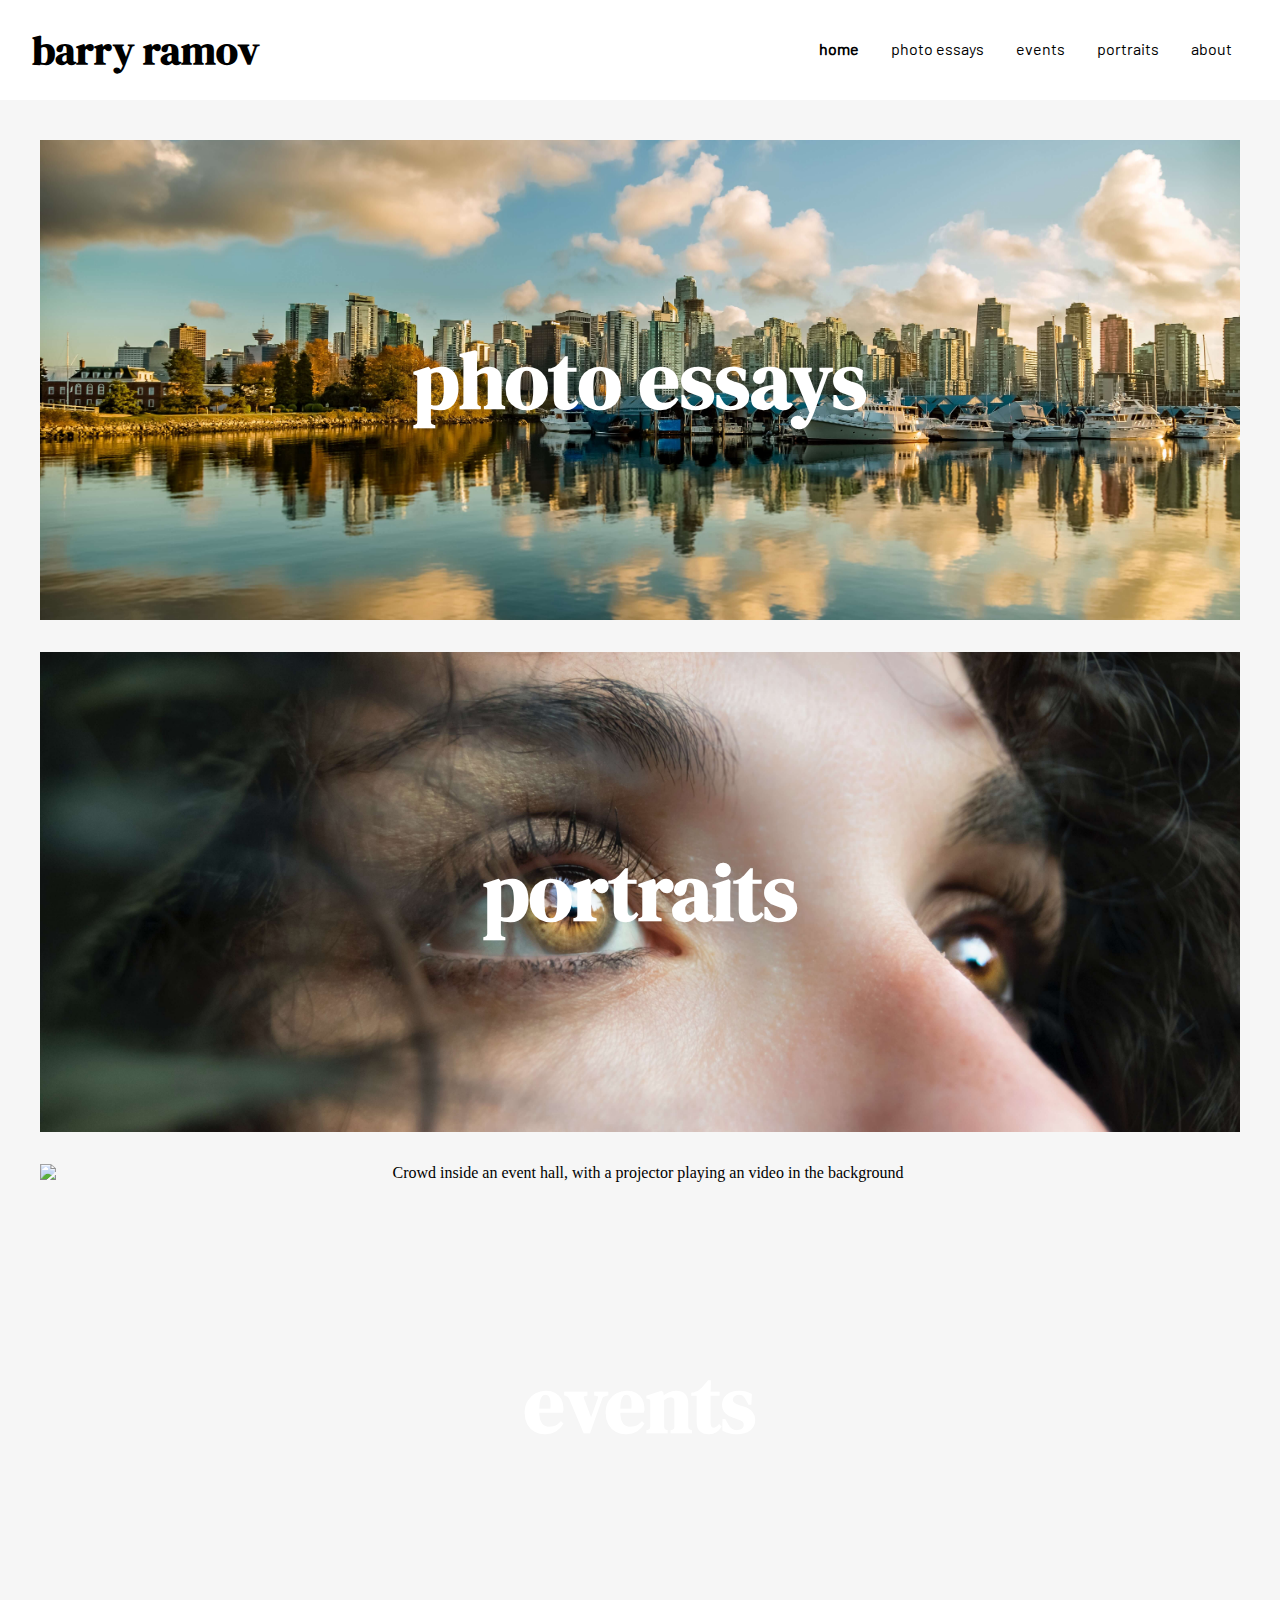
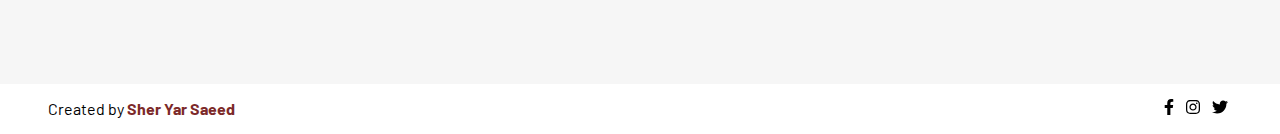
==== index.html @ 220bd34b "first commit" ====
<!DOCTYPE html>
<html lang="en">
<head>
    <meta charset="UTF-8">
    <meta http-equiv="X-UA-Compatible" content="IE=edge">
    <meta name="viewport" content="width=device-width, initial-scale=1.0">
    <title>Barry Ramov</title>

    <!-- StyleSheets -->
    <link rel="stylesheet" href="styles/normalize-fwd.css">
    <link rel="stylesheet" href="styles/styles.css">
</head>
<body>

    <header class="site-header">
            <nav>
            <h1><a href="index.html">barry ramov</a></h1>
                <ul>
                    <li><b><a href="index.html">home</a></b></li>
                    <li><a href="photo-essays.html">photo essays</a></li>
                    <li><a href="events.html">events</a></li>
                    <li><a href="portraits.html">portraits</a></li>
                    <li><a href="about.html">about</a></li>
                </ul>
            </nav>

    <div class="overlay"></div>

    </header>


    <main class="site-body">

        <section class="banner">
            <a href="photo-essays.html">
                <img src="images/home/essays-hero.jpg" alt="Vancouver">
                <h2 class="banner-title">photo essays</h2>
            </a>
        </section>

        <section class="banner">
            <a href="portraits.html">
                <img src="images/home/portraits-hero.jpg" alt="Woman with hazel eyes and curly hair">
                <h2 class="banner-title">portraits</h2>
            </a>
        </section>

        <section class="banner">
            <a href="events.html">
                <img src="images/home/events-hero.jpg" alt="Crowd inside an event hall, with a projector playing an video in the background">
                <h2 class="banner-title">events</h2>
            </a>
        </section>

    </main>

    <footer>
        <p>Created by <a class="link" href="https://sheryar.ca/">Sher Yar Saeed</a></p>

        <section class="social-links">
            <img src="icons/facebook.svg" alt="Facebook">
            <img src="icons/instagram.svg" alt="Instagram">
            <img src="icons/twitter.svg" alt="Twitter">
        </section>
    </footer>
    
</body>
</html>
---- styles/styles.css ----
/*
    //////////
    Font Families
    //////////
*/

@font-face {
    font-family: serifDisplay;
    src: url(../fonts/DM_Serif_Display/DMSerifDisplay-Regular.ttf);
}

@font-face {
    font-family: barlow;
    src: url(../fonts/Barlow/Barlow-Regular.ttf);
}

@font-face {
    font-family: barlow-bold;
    src: url(../fonts/Barlow/Barlow-Bold.ttf);
}

h1,
h2,
h3{
   font-family: serifDisplay, serif; 

}

p{
    font-family: barlow, sans-serif;
}

figcaption{
    font-family: barlow, sans-serif;
}

h2,h3{
    padding: 2rem 0.5rem;
}

button{
    font-family: barlow, sans-serif;
}




/*
    //////////
    Link Handling
    //////////
*/

a{
    color: black;
    text-decoration: none;
}

li a{
    font-family: barlow, sans-serif;
}


/*
    //////////
    Hamburger Menu
    //////////
*/

.overlay{
    position: fixed;
    top: 0;
    left: 0;
    width: 100%;
    height: 100%;
    opacity: 0;
    visibility: hidden;
    transition: opacity .35s, visibility .35s, height .35s;
    overflow: hidden;
    background: black;
    z-index: -1;
}

#main-menu {
  display: block;
  height: 100px;
  width: 100%;
  background: #3D0E61;
  margin: 0px;  
  z-index: 9;
}

#main-menu ul {
  max-width: 800px;
  width: 100%;
  height: 100%;
  margin: 0px auto;
  padding: 0px;
  display: flex;
  justify-content: space-evenly;
  align-items: center;
  z-index: 9;
}

#main-menu li {
  list-style-type: none;
  font-size: 2rem;
}

#main-menu a {
  color: #B9FAF8;
  font-size: 1.5rem;
  text-decoration: none;
}

#main-menu a:hover {
  text-decoration: underline;
}

#hamburger-input{
  display: none;
}

#hamburger-menu {
    position: fixed;
    top: 20px;
    left: 20px;
    width: 50px;
    height: 50px;
    display: none;
    border: none;
    padding: 0px;
    margin: 0px;
    font-family: 'Cabin', Sans-serif;
    background: linear-gradient(
      to bottom, 
      #3D0E61, #3D0E61 20%, 
      white 20%, white 40%, 
      #3D0E61 40%, #3D0E61 60%, 
      white 60%, white 80%, 
      #3D0E61 80%, #3D0E61 100%
    );
}

#hamburger-menu #sidebar-menu {
    visibilty: hidden;
    position: fixed;
    top: 0;
    left: -250px;
    width: 200px;
    height: 100%;
    background-color: #3D0E61;
    transition: 0.3s;
    padding: 0px 10px;
    box-sizing: border-box;
}

#hamburger-menu h3 {
  color: #B9FAF8;
  font-size: 2.2rem;
}

#hamburger-menu ul {
  padding-left: 0px;
}

#hamburger-menu li {
  list-style-type: none;
  line-height: 3rem;
}

#hamburger-menu a {
  color: #B9FAF8;
  font-size: 1.3rem;
  text-decoration: none;
}

#hamburger-menu a:hover {
  text-decoration: underline;
}

#hamburger-input:checked + #hamburger-menu #sidebar-menu {
    visibility: visible;
    left: 0;
}
#hamburger-input:checked ~ .overlay{
   visibility: visible;
  opacity: 0.4;
}


@media screen and (max-width: 750px) {
  #main-menu {
    display: none;
  }
  #hamburger-menu {
    display: inline;
  }
}



/*
    //////////
    Header & Nav Menu
    //////////
*/

nav{
    display: flex;
    flex-wrap: wrap;
    justify-content: space-between;
    margin: 0.5rem;
}

ul{
    margin: 0;
    padding: 0;
    list-style-type: none;
}
li a::after {
    content: " ";
    display: block;

    width: 0%;
    height: 1px;

    background-color: #000;

    transition: width 0.4s;
}

 li a:hover::after {
    width: 100%;
    
}

.current-page a{
    font-family: barlow-bold, sans-serif;
}

@media(min-width:37.5em){
    nav ul{
        width: 50%;
        display: flex;
        flex-wrap: wrap;
        align-items: center;
        justify-content: end;
    }

    ul li{
        padding: 0.5rem;
    }
}

@media(min-width:56.25em){

    nav{
        margin: 0 2rem;
    }
    ul li{
        padding: 1rem;
    }
}




/*
    //////////
    Main
    //////////
*/

main{
    background-color: #F6F6F6;
}

.site-body{
    padding: 0.5rem;
}


/*
    //////////
    Footer
    //////////
*/

footer{
    display: flex;
    justify-content: space-between;
    padding: 0 1rem;
    align-items: center;
}

footer p{
    font-size: 1rem;
}

.social-links img{
    height:1rem;
    margin: 0.25rem;
}

@media(min-width:56.25em){
    footer{
        margin: 0 2rem;
    }
}




/*
    //////////
    Home Page
    //////////
*/


.banner-title{
    color: white;
    margin: 0;
    position: absolute;
    top: 50%;
    left: 50%;
    transform: translate(-50%, -50%);
} 

.banner{
    margin: 2rem 0.5rem;
    position: relative;
    text-align: center;
    z-index: 999;
}

.banner img{
    object-fit: cover;
    display: block;
}

.banner:hover{
    box-shadow: 0px 10px 20px 5px rgba(0, 0, 0, 0.5);
    transition: all 0.5s ease;
}

@media(min-width:56.25em){
    .banner{
        margin: 2rem;
    }
    .banner img{
        height: 30rem;
        width: 100%;
    }

    .banner h2{
        font-size: 5rem;
    }
}







/*
    //////////
    Events Page
    //////////
*/

article{
    display: inline-block;
}

.show-more-text{
    padding: 0.5rem;
}

.show-more-text h3{
    padding: 0;
    margin-top: 0.5rem;
}

.show-more-text button{
    border: none;
    background-color: rgb(124, 41, 41);
    color: white;
    padding: 0.5rem;
    opacity: 0.6;
    transition: 0.3s;
}

.show-more-text button:hover{
    background-color: rgb(97, 41, 41);
    opacity: 1;
}

#more{
    display: none ;
}

@media(min-width:43.75em){

    .events{
        display: flex;
        flex-wrap: wrap;
        margin: 0 0.5rem 3rem 0.5rem;
    }

    .events img{
        width: 50%;
        object-fit: cover;
    }

    .show-more-text{
        width: 50%;
        padding: 1rem;
        align-items: center;
    }

}

@media(min-width:62.5em){
    #dots{
        display: none;
    }
    #more{
        display: inline-block;
    }
    #myBtn{
        display: none;
    }
}


/*
    //////////
    Portraits Page
    //////////
*/

/* .portrait-grid{
    margin: 0 auto;
} */

.portrait-img{
    margin: 0 auto;
    padding-bottom: 3rem;
}

.portrait-img img{
    display: block;
}

article p{
    text-align: center;
}

@media(min-width:25em){
    .portrait-grid{
        display: grid;
        grid-template-columns: 1fr 1fr;
        gap: 1rem;
    }

    .portrait-img img{
        width: 15rem;
        height: 15rem;
        object-fit: cover;
        object-position: 50% 50%;
    }
}

@media(min-width:50em){

    .portrait-grid{
        grid-template-columns: 1fr 1fr 1fr;
    }
 
    .portrait-img img{
        width: 20rem;
        height: 20rem;
    }
}





/*
    //////////
    About Page
    //////////
*/

.link{
    color: rgb(124, 41, 41);;
    font-family: barlow-bold;
}

.link:hover{
    color: rgb(97, 41, 41);
    transition: all 0.3s ease;
}

@media(min-width: 37.5em){
    .about-hero img{
        display: block;
        width: 50%;
        margin: 0 auto;
    }

    .about-text-wrapper{
        display: flex;
        flex-wrap: wrap;
    }

    .about-me{
        /* width: 50%; */
        margin: 1rem 0;
    }
}

@media(min-width: 50em){

    h1{
        font-size: 2.5rem;
    }

    h2{
        font-size: 2rem;
    }

    .about-site-body{
        padding: 2rem;
        display: grid;
        grid-template-areas: 
        "a . b b"
        "a . c c";
        gap: 1rem;
        justify-content: center;
        align-items: center;
    }

    .about-hero{
        grid-area: a;
    }

    .about-hero img{
        object-fit: cover;
        /* object-position: 0 10%; */
        width: 100%;
        /* height: 30rem; */
        margin: 0;
    }

    #who-am-i{
        grid-area: b;
    }

    #contact-me{
        grid-area: c;
    }

    .about-me{
        width: 100%;
    }

    .about-site-body .show-more-text{
        width: 100%;
    }
}


/*
    //////////
    Essays Page
    //////////
*/

.essays{
    margin: 2rem 0;
}

@media(min-width:56.25em){

    .essays{
        display: grid;
        grid-template-columns: 1fr 1fr;
        justify-content: space-between;
    }


    .essays .banner{
        width: 35rem;
        height: 35rem;
    }

    .essays h3{
        font-size: 2.5rem;
    }
}
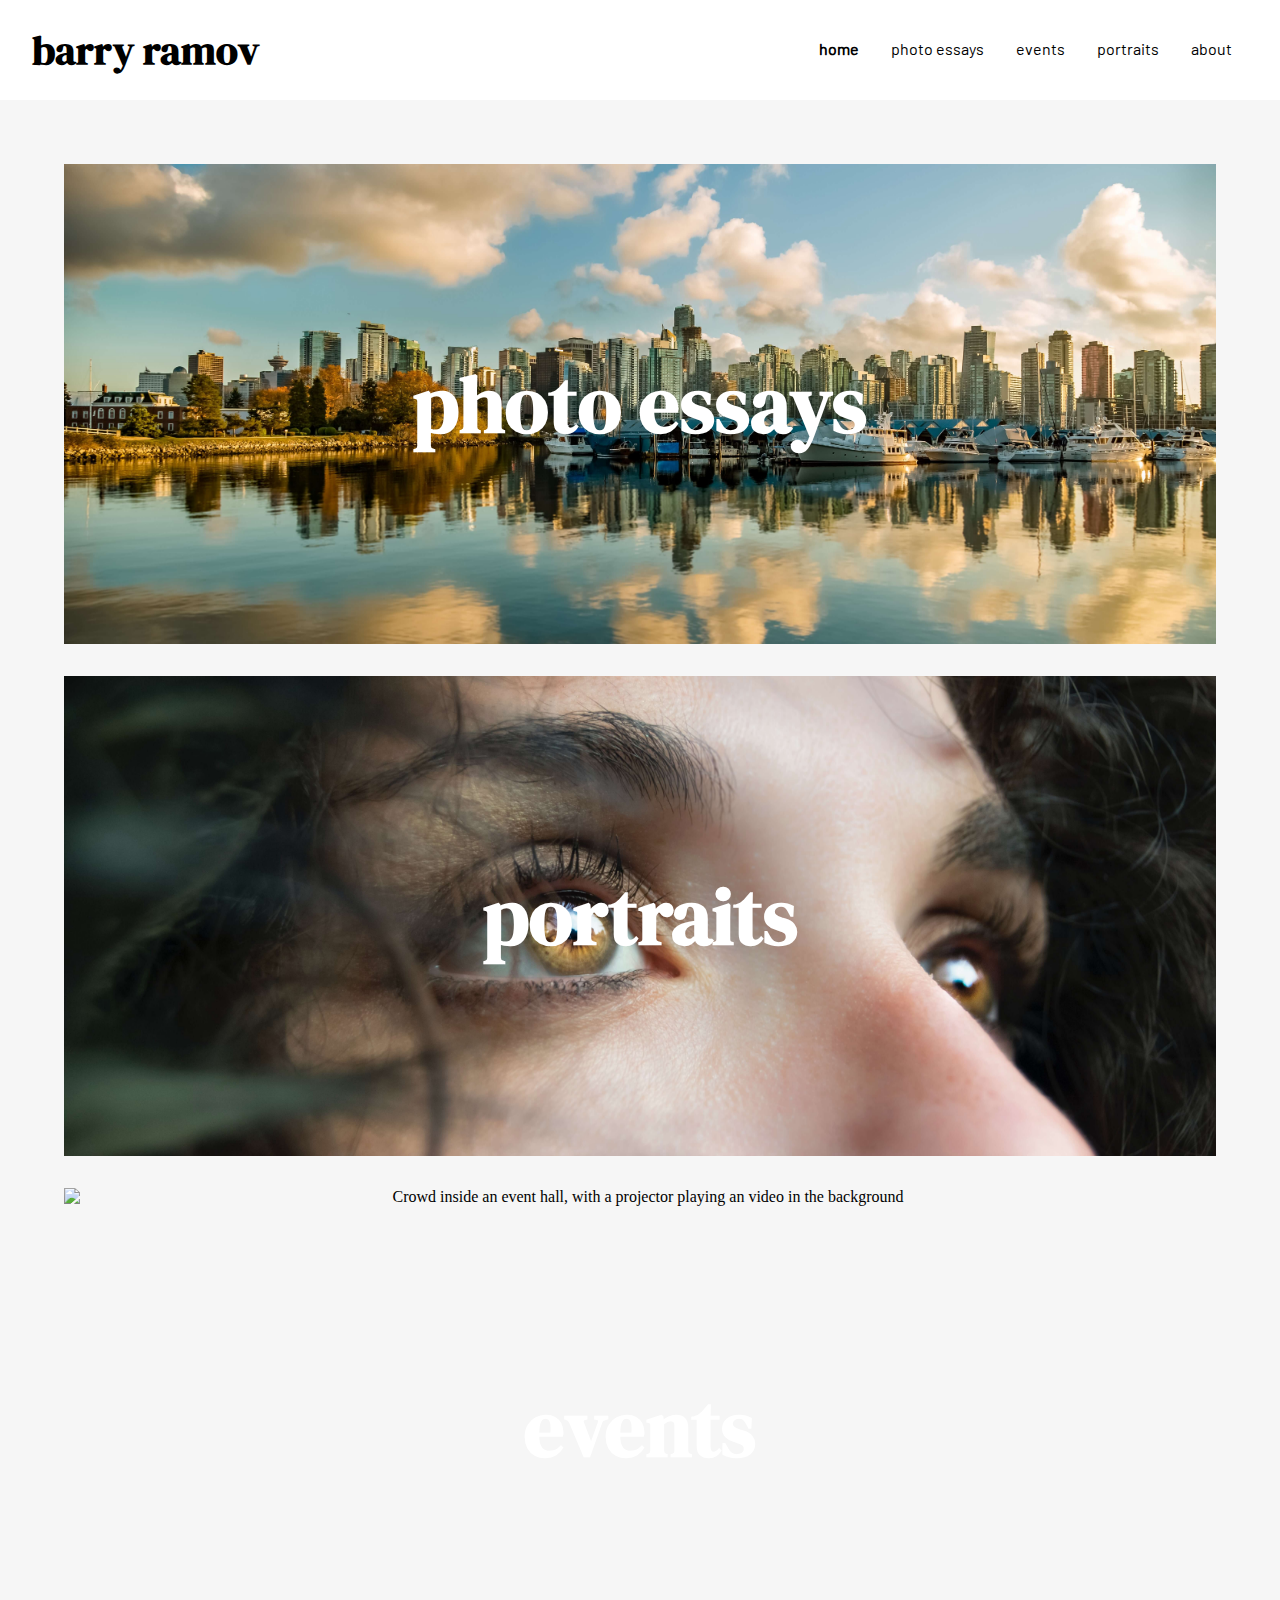
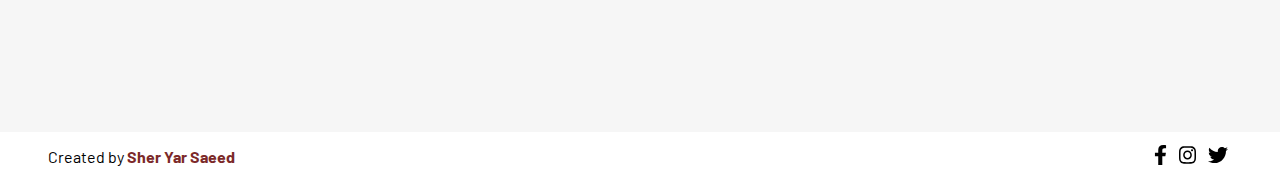
==== commit 8324ed50: "Adding links to footer social icons" ====
--- a/index.html
+++ b/index.html
@@ -13,7 +13,7 @@
 <body>
 
     <header class="site-header">
-            <nav>
+        <nav>
             <h1><a href="index.html">barry ramov</a></h1>
                 <ul>
                     <li><b><a href="index.html">home</a></b></li>
@@ -22,11 +22,10 @@
                     <li><a href="portraits.html">portraits</a></li>
                     <li><a href="about.html">about</a></li>
                 </ul>
-            </nav>
+        </nav>
+    </header>
 
-    <div class="overlay"></div>
 
-    </header>
 
 
     <main class="site-body">
@@ -58,9 +57,9 @@
         <p>Created by <a class="link" href="https://sheryar.ca/">Sher Yar Saeed</a></p>
 
         <section class="social-links">
-            <img src="icons/facebook.svg" alt="Facebook">
-            <img src="icons/instagram.svg" alt="Instagram">
-            <img src="icons/twitter.svg" alt="Twitter">
+            <a href="https://www.facebook.com/" target="_blank"><img src="icons/facebook.svg" alt="Facebook"></a>
+            <a href="https://www.instagram.com/" target="_blank"><img src="icons/instagram.svg" alt="Instagram" target="_blank"></a>
+            <a href="https://twitter.com/" target="_blank"><img src="icons/twitter.svg" alt="Twitter"></a>
         </section>
     </footer>
     
--- a/styles/styles.css
+++ b/styles/styles.css
@@ -60,143 +60,6 @@
     font-family: barlow, sans-serif;
 }
 
-
-/*
-    //////////
-    Hamburger Menu
-    //////////
-*/
-
-.overlay{
-    position: fixed;
-    top: 0;
-    left: 0;
-    width: 100%;
-    height: 100%;
-    opacity: 0;
-    visibility: hidden;
-    transition: opacity .35s, visibility .35s, height .35s;
-    overflow: hidden;
-    background: black;
-    z-index: -1;
-}
-
-#main-menu {
-  display: block;
-  height: 100px;
-  width: 100%;
-  background: #3D0E61;
-  margin: 0px;  
-  z-index: 9;
-}
-
-#main-menu ul {
-  max-width: 800px;
-  width: 100%;
-  height: 100%;
-  margin: 0px auto;
-  padding: 0px;
-  display: flex;
-  justify-content: space-evenly;
-  align-items: center;
-  z-index: 9;
-}
-
-#main-menu li {
-  list-style-type: none;
-  font-size: 2rem;
-}
-
-#main-menu a {
-  color: #B9FAF8;
-  font-size: 1.5rem;
-  text-decoration: none;
-}
-
-#main-menu a:hover {
-  text-decoration: underline;
-}
-
-#hamburger-input{
-  display: none;
-}
-
-#hamburger-menu {
-    position: fixed;
-    top: 20px;
-    left: 20px;
-    width: 50px;
-    height: 50px;
-    display: none;
-    border: none;
-    padding: 0px;
-    margin: 0px;
-    font-family: 'Cabin', Sans-serif;
-    background: linear-gradient(
-      to bottom, 
-      #3D0E61, #3D0E61 20%, 
-      white 20%, white 40%, 
-      #3D0E61 40%, #3D0E61 60%, 
-      white 60%, white 80%, 
-      #3D0E61 80%, #3D0E61 100%
-    );
-}
-
-#hamburger-menu #sidebar-menu {
-    visibilty: hidden;
-    position: fixed;
-    top: 0;
-    left: -250px;
-    width: 200px;
-    height: 100%;
-    background-color: #3D0E61;
-    transition: 0.3s;
-    padding: 0px 10px;
-    box-sizing: border-box;
-}
-
-#hamburger-menu h3 {
-  color: #B9FAF8;
-  font-size: 2.2rem;
-}
-
-#hamburger-menu ul {
-  padding-left: 0px;
-}
-
-#hamburger-menu li {
-  list-style-type: none;
-  line-height: 3rem;
-}
-
-#hamburger-menu a {
-  color: #B9FAF8;
-  font-size: 1.3rem;
-  text-decoration: none;
-}
-
-#hamburger-menu a:hover {
-  text-decoration: underline;
-}
-
-#hamburger-input:checked + #hamburger-menu #sidebar-menu {
-    visibility: visible;
-    left: 0;
-}
-#hamburger-input:checked ~ .overlay{
-   visibility: visible;
-  opacity: 0.4;
-}
-
-
-@media screen and (max-width: 750px) {
-  #main-menu {
-    display: none;
-  }
-  #hamburger-menu {
-    display: inline;
-  }
-}
 
 
 
@@ -280,6 +143,12 @@
     padding: 0.5rem;
 }
 
+@media(min-width:56.25em){
+    .site-body{
+        padding: 2rem;
+    }
+}
+
 
 /*
     //////////
@@ -299,7 +168,7 @@
 }
 
 .social-links img{
-    height:1rem;
+    height:1.25rem;
     margin: 0.25rem;
 }
 
@@ -582,7 +451,7 @@
 */
 
 .essays{
-    margin: 2rem 0;
+    margin: 2rem auto;
 }
 
 @media(min-width:56.25em){
@@ -590,11 +459,14 @@
     .essays{
         display: grid;
         grid-template-columns: 1fr 1fr;
-        justify-content: space-between;
     }
 
 
     .essays .banner{
+        place-self: center;
+    }
+
+    .essays .banner img{
         width: 35rem;
         height: 35rem;
     }
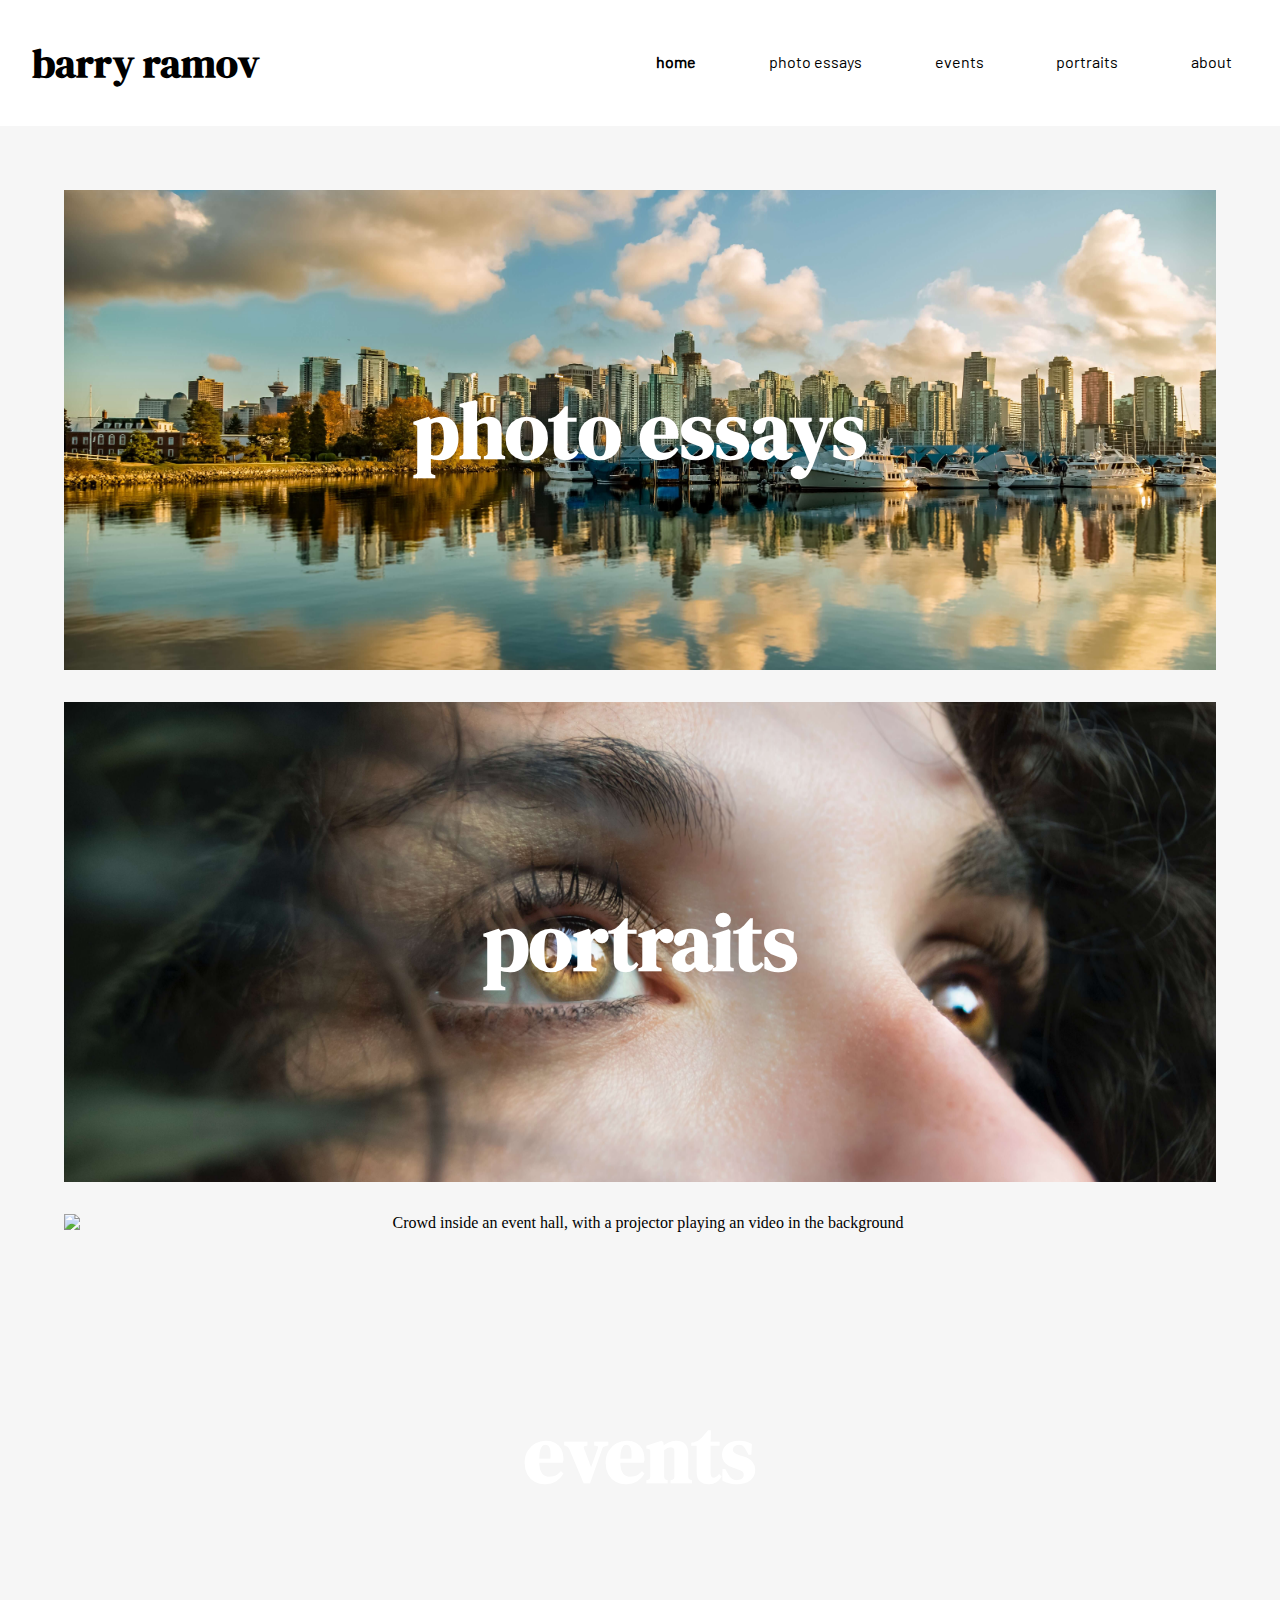
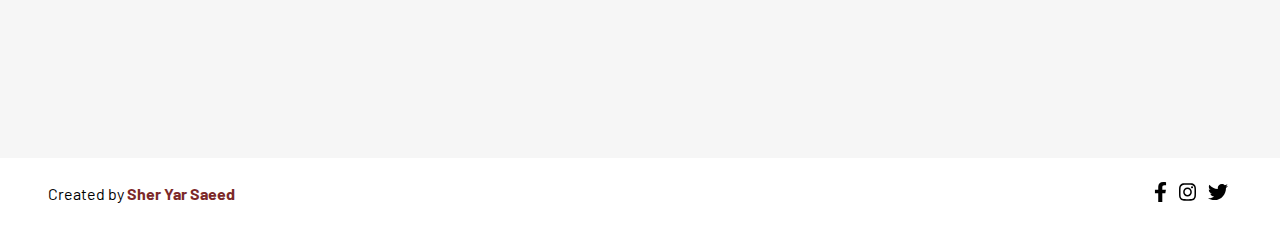
==== commit cd9616db: "Adding hamburger menu, image slides, photo essays" ====
--- a/index.html
+++ b/index.html
@@ -15,13 +15,18 @@
     <header class="site-header">
         <nav>
             <h1><a href="index.html">barry ramov</a></h1>
-                <ul>
-                    <li><b><a href="index.html">home</a></b></li>
-                    <li><a href="photo-essays.html">photo essays</a></li>
-                    <li><a href="events.html">events</a></li>
-                    <li><a href="portraits.html">portraits</a></li>
-                    <li><a href="about.html">about</a></li>
-                </ul>
+            <ul class="nav-links">
+                <li><b><a href="index.html">home</a></b></li>
+                <li><a href="photo-essays.html">photo essays</a></li>
+                <li><a href="events.html">events</a></li>
+                <li><a href="portraits.html">portraits</a></li>
+                <li><a href="about.html">about</a></li>
+            </ul>
+            <div class="burger">
+                <div class="line1"></div>
+                <div class="line2"></div>
+                <div class="line3"></div>
+            </div>
         </nav>
     </header>
 
@@ -54,14 +59,17 @@
     </main>
 
     <footer>
-        <p>Created by <a class="link" href="https://sheryar.ca/">Sher Yar Saeed</a></p>
+        <p>Created by <a class="link" href="https://sheryar.ca/" target="_blank">Sher Yar Saeed</a></p>
 
         <section class="social-links">
             <a href="https://www.facebook.com/" target="_blank"><img src="icons/facebook.svg" alt="Facebook"></a>
-            <a href="https://www.instagram.com/" target="_blank"><img src="icons/instagram.svg" alt="Instagram" target="_blank"></a>
+            <a href="https://www.instagram.com/" target="_blank"><img src="icons/instagram.svg" alt="Instagram"></a>
             <a href="https://twitter.com/" target="_blank"><img src="icons/twitter.svg" alt="Twitter"></a>
         </section>
     </footer>
     
 </body>
-</html>+</html>
+
+<!-- Javascript -->
+<script src="js/functions.js"></script>--- a/styles/styles.css
+++ b/styles/styles.css
@@ -62,7 +62,6 @@
 
 
 
-
 /*
     //////////
     Header & Nav Menu
@@ -73,7 +72,9 @@
     display: flex;
     flex-wrap: wrap;
     justify-content: space-between;
-    margin: 0.5rem;
+    align-items: center;
+    margin: 0 0.5rem;
+    height: 14vh;
 }
 
 ul{
@@ -102,29 +103,119 @@
     font-family: barlow-bold, sans-serif;
 }
 
-@media(min-width:37.5em){
-    nav ul{
+@media(min-width:56.25em){
+
+    nav{
+        margin: 0 2rem;
+    }
+    ul li{
+        padding: 1rem;
+    }
+}
+
+
+
+/*
+    //////////
+    Hamburger Menu Handling
+    //////////
+*/
+
+
+.burger div{
+    width: 35px;
+    height: 5px;
+    margin: 5px;
+    background-color: black;
+    transition: all 0.3s ease;
+}
+
+body{
+    overflow-x: hidden;
+}
+
+.nav-links{
+    position: absolute;
+    padding: 0.5rem;
+    right: 0;
+    height: 86vh;
+    top: 14vh;
+    background-color: rgb(255, 255, 255);
+    display: flex;
+    flex-direction: column;
+    width: 40%;
+    justify-content: space-evenly;
+    align-items: center;
+    transform: translateX(100%);
+    transition: transform 0.5s ease-in;
+    z-index: 100;
+}
+
+.nav-links li{
+    opacity: 0;
+    z-index: 100;
+}
+
+.burger{
+    display: block;
+    cursor: pointer;
+}
+
+.nav-active{
+    transform: translateX(0%);
+    z-index: 99999;
+}
+
+@keyframes navLinkFade{
+    from{
+        opacity: 0;
+        transform: translateX(50px);
+    }
+    to{
+        opacity: 1;
+        transform: translateX(0px);
+    }
+}
+
+.toggle .line1{
+    transform: rotate(-45deg) translate(-8px, 6px);
+}
+.toggle .line2{
+    opacity: 0;
+}
+.toggle .line3{
+    transform: rotate(45deg) translate(-8px, -6px);
+}
+
+
+@media(min-width: 50em){
+    .burger{
+        display: none;
+    }
+
+    .nav-links li{
+        opacity: 1;
+    }
+    
+    .nav-links{
+        position: relative;
+        top: 0;
+        height: 14vh;
+        display: flex;
+        flex-direction: row;
         width: 50%;
-        display: flex;
-        flex-wrap: wrap;
+        justify-content: space-between;
         align-items: center;
-        justify-content: end;
+        transform: translateX(0%);
+        background-color: #ffffff00;
     }
 
     ul li{
         padding: 0.5rem;
     }
-}
-
-@media(min-width:56.25em){
-
-    nav{
-        margin: 0 2rem;
-    }
-    ul li{
-        padding: 1rem;
-    }
-}
+} 
+
+
 
 
 
@@ -161,6 +252,7 @@
     justify-content: space-between;
     padding: 0 1rem;
     align-items: center;
+    height: 8vh;
 }
 
 footer p{
@@ -454,6 +546,10 @@
     margin: 2rem auto;
 }
 
+.essay-content{
+    margin: 0.5rem;
+}
+
 @media(min-width:56.25em){
 
     .essays{
@@ -474,4 +570,63 @@
     .essays h3{
         font-size: 2.5rem;
     }
-}+}
+
+
+.container{
+    margin: 3rem auto;
+    display: flex;
+    aspect-ratio: 1/1;
+    overflow-x: scroll;
+    scroll-snap-type: x proximity;
+}
+
+.container img{
+    display: block;
+    min-width: 100%;
+    object-fit: cover;
+    scroll-snap-align: center;
+}
+
+.soon-site-body{
+    min-height: 70vh;
+}
+
+@media(min-width: 37.5em){
+    .container{
+        width: 30rem;
+        height: 30rem;
+    }
+
+    .container img{
+        min-width: 30rem;
+    }
+}
+
+@media(min-width:62.5em){
+    .essay-content{
+        display: flex;
+        flex-wrap: wrap;  
+    }
+
+    .essay-content p{
+        margin: 0 auto;
+        font-size: 1rem;
+        line-height: 1.5rem;
+        text-align: justify;
+        max-width: 40%;
+    }
+
+    .container{
+        order: 3;
+        width: 90%;
+    }
+    
+    .soon-site-body{
+        min-height: 60vh;
+    }
+
+    .soon-site-body h2{
+        margin: 2rem;
+    }
+}
